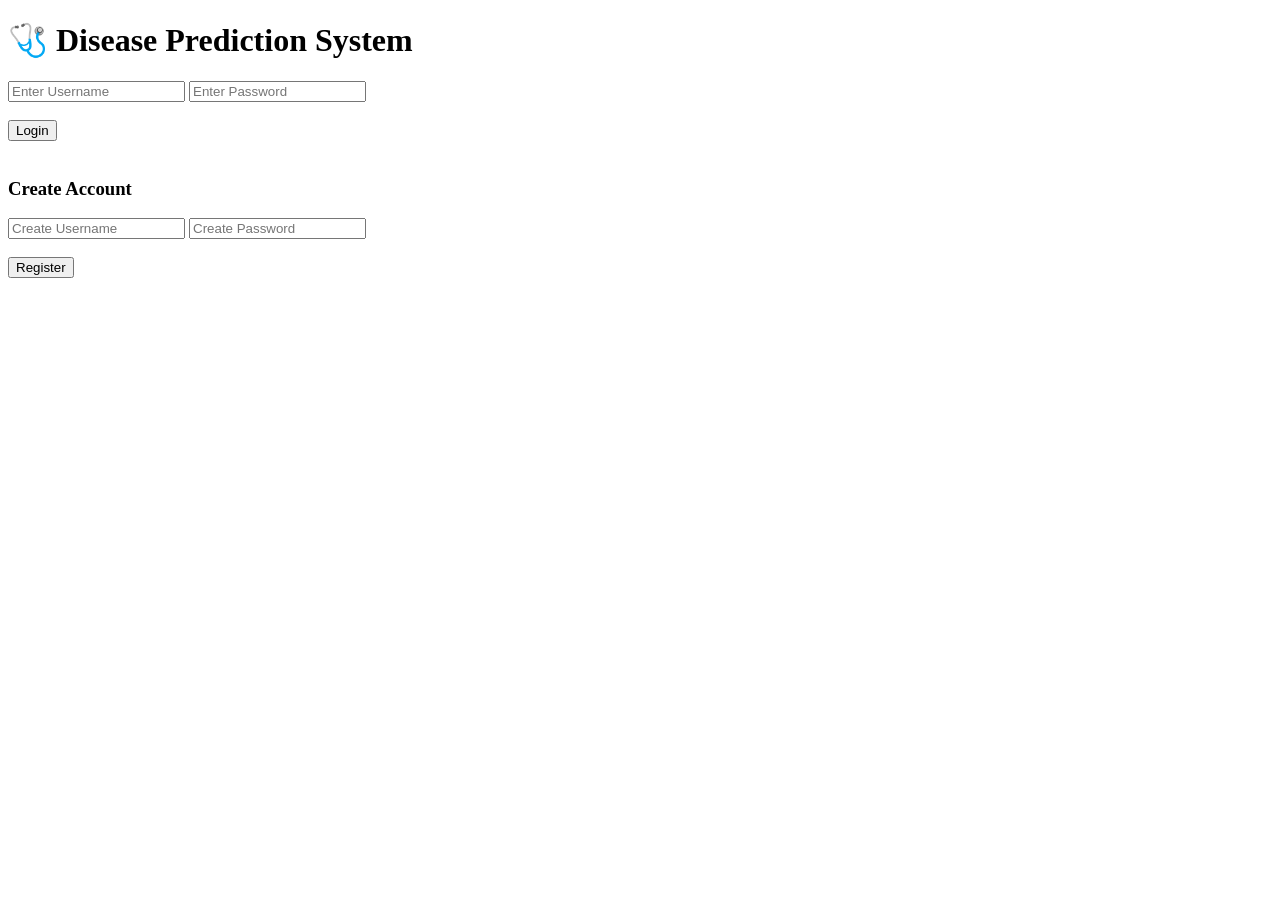
==== index.html @ 25f56afa "Create index.html" ====
<!DOCTYPE html>
<html>
<head>
<title>Disease Prediction System</title>
<link rel="stylesheet" href="style.css">
</head>

<body>

<div id="doors">
<div class="door left"></div>
<div class="door right"></div>
</div>

<div class="login-box">

<h1>🩺 Disease Prediction System</h1>

<input type="text" id="username" placeholder="Enter Username">
<input type="password" id="password" placeholder="Enter Password">

<br><br>

<button onclick="login()">Login</button>

<br><br>

<h3>Create Account</h3>

<input type="text" id="newuser" placeholder="Create Username">
<input type="password" id="newpass" placeholder="Create Password">

<br><br>

<button onclick="register()">Register</button>

</div>

<script src="script.js"></script>

</body>
</html>
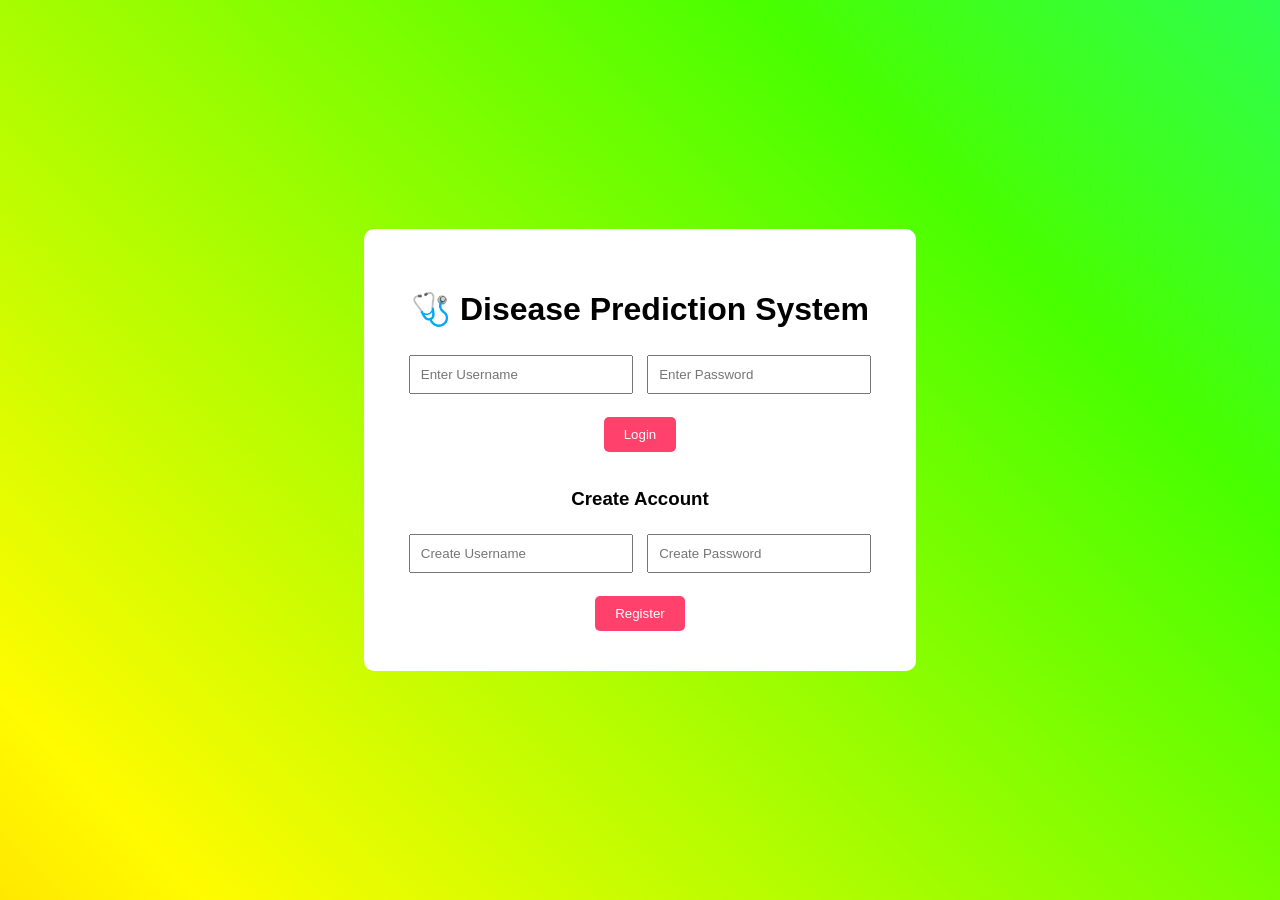
==== commit 8f42c423: "Update index.html" ====
--- a/index.html
+++ b/index.html
@@ -7,16 +7,12 @@
 
 <body>
 
-<div id="doors">
-<div class="door left"></div>
-<div class="door right"></div>
-</div>
-
 <div class="login-box">
 
 <h1>🩺 Disease Prediction System</h1>
 
 <input type="text" id="username" placeholder="Enter Username">
+
 <input type="password" id="password" placeholder="Enter Password">
 
 <br><br>
@@ -28,6 +24,7 @@
 <h3>Create Account</h3>
 
 <input type="text" id="newuser" placeholder="Create Username">
+
 <input type="password" id="newpass" placeholder="Create Password">
 
 <br><br>
--- a/style.css
+++ b/style.css
@@ -0,0 +1,86 @@
+body{
+
+margin:0;
+font-family:Arial;
+height:100vh;
+display:flex;
+justify-content:center;
+align-items:center;
+
+background:linear-gradient(45deg,#ff0000,#ff7300,#fffb00,#48ff00,#00ffd5,#002bff,#7a00ff);
+background-size:400% 400%;
+animation:colors 10s infinite;
+}
+
+@keyframes colors{
+
+0%{background-position:0% 50%;}
+50%{background-position:100% 50%;}
+100%{background-position:0% 50%;}
+
+}
+
+.login-box{
+
+background:white;
+padding:40px;
+border-radius:10px;
+text-align:center;
+z-index:1;
+
+}
+
+input{
+
+padding:10px;
+margin:5px;
+width:200px;
+
+}
+
+button{
+
+padding:10px 20px;
+background:#ff416c;
+color:white;
+border:none;
+border-radius:5px;
+cursor:pointer;
+
+}
+
+#doors{
+
+position:fixed;
+width:100%;
+height:100%;
+top:0;
+left:0;
+z-index:10;
+
+}
+
+.door{
+
+position:absolute;
+width:50%;
+height:100%;
+background:black;
+transition:2s;
+
+}
+
+.left{left:0;}
+.right{right:0;}
+
+.open .left{
+
+transform:translateX(-100%);
+
+}
+
+.open .right{
+
+transform:translateX(100%);
+
+}
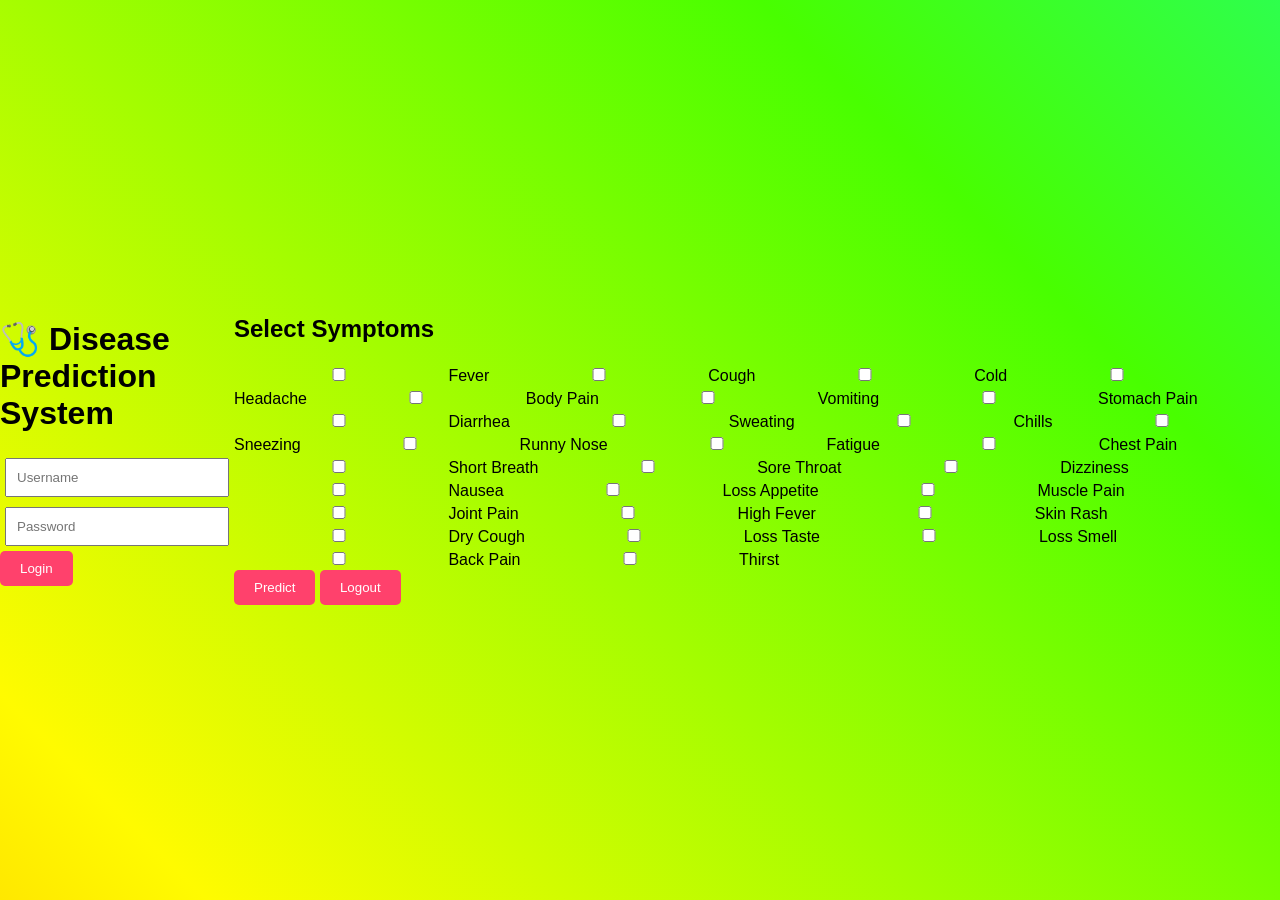
==== commit e9b95378: "Update index.html" ====
--- a/index.html
+++ b/index.html
@@ -7,29 +7,61 @@
 
 <body>
 
-<div class="login-box">
+<div class="login" id="loginPage">
 
 <h1>🩺 Disease Prediction System</h1>
 
-<input type="text" id="username" placeholder="Enter Username">
-
-<input type="password" id="password" placeholder="Enter Password">
-
-<br><br>
+<input type="text" id="username" placeholder="Username">
+<input type="password" id="password" placeholder="Password">
 
 <button onclick="login()">Login</button>
 
-<br><br>
+<p id="loginMsg"></p>
 
-<h3>Create Account</h3>
+</div>
 
-<input type="text" id="newuser" placeholder="Create Username">
 
-<input type="password" id="newpass" placeholder="Create Password">
+<div class="main" id="mainPage">
 
-<br><br>
+<h2>Select Symptoms</h2>
 
-<button onclick="register()">Register</button>
+<div class="symptoms">
+
+<label><input type="checkbox" value="Fever"> Fever</label>
+<label><input type="checkbox" value="Cough"> Cough</label>
+<label><input type="checkbox" value="Cold"> Cold</label>
+<label><input type="checkbox" value="Headache"> Headache</label>
+<label><input type="checkbox" value="Body Pain"> Body Pain</label>
+<label><input type="checkbox" value="Vomiting"> Vomiting</label>
+<label><input type="checkbox" value="Stomach Pain"> Stomach Pain</label>
+<label><input type="checkbox" value="Diarrhea"> Diarrhea</label>
+<label><input type="checkbox" value="Sweating"> Sweating</label>
+<label><input type="checkbox" value="Chills"> Chills</label>
+<label><input type="checkbox" value="Sneezing"> Sneezing</label>
+<label><input type="checkbox" value="Runny Nose"> Runny Nose</label>
+<label><input type="checkbox" value="Fatigue"> Fatigue</label>
+<label><input type="checkbox" value="Chest Pain"> Chest Pain</label>
+<label><input type="checkbox" value="Short Breath"> Short Breath</label>
+<label><input type="checkbox" value="Sore Throat"> Sore Throat</label>
+<label><input type="checkbox" value="Dizziness"> Dizziness</label>
+<label><input type="checkbox" value="Nausea"> Nausea</label>
+<label><input type="checkbox" value="Loss Appetite"> Loss Appetite</label>
+<label><input type="checkbox" value="Muscle Pain"> Muscle Pain</label>
+<label><input type="checkbox" value="Joint Pain"> Joint Pain</label>
+<label><input type="checkbox" value="High Fever"> High Fever</label>
+<label><input type="checkbox" value="Skin Rash"> Skin Rash</label>
+<label><input type="checkbox" value="Dry Cough"> Dry Cough</label>
+<label><input type="checkbox" value="Loss Taste"> Loss Taste</label>
+<label><input type="checkbox" value="Loss Smell"> Loss Smell</label>
+<label><input type="checkbox" value="Back Pain"> Back Pain</label>
+<label><input type="checkbox" value="Thirst"> Thirst</label>
+
+</div>
+
+<button onclick="predictDisease()">Predict</button>
+<button onclick="logout()">Logout</button>
+
+<div id="results"></div>
 
 </div>
 
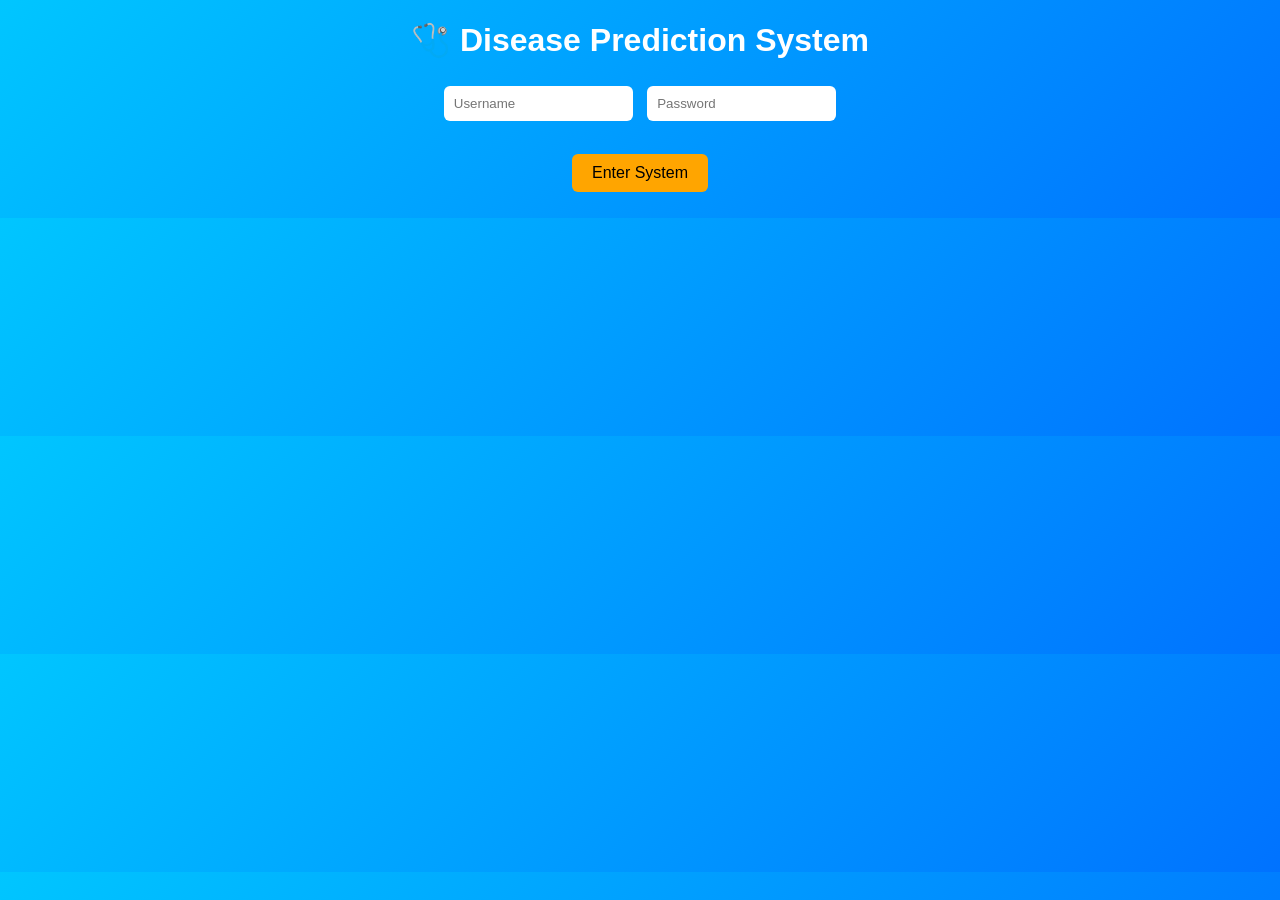
==== commit 75c3245c: "Update index.html" ====
--- a/index.html
+++ b/index.html
@@ -1,29 +1,41 @@
 <!DOCTYPE html>
 <html>
 <head>
-<title>Disease Prediction System</title>
+<title>AI Disease Prediction System</title>
 <link rel="stylesheet" href="style.css">
 </head>
 
 <body>
 
-<div class="login" id="loginPage">
+<div class="door-container" id="loginPage">
+
+<div class="door left-door"></div>
+<div class="door right-door"></div>
+
+<div class="login-box">
 
 <h1>🩺 Disease Prediction System</h1>
 
 <input type="text" id="username" placeholder="Username">
 <input type="password" id="password" placeholder="Password">
 
-<button onclick="login()">Login</button>
+<br><br>
+
+<button onclick="login()">Enter System</button>
 
 <p id="loginMsg"></p>
 
 </div>
 
+</div>
+
+
 
 <div class="main" id="mainPage">
 
-<h2>Select Symptoms</h2>
+<h1>🤖 AI Disease Prediction</h1>
+
+<h3>Select Symptoms</h3>
 
 <div class="symptoms">
 
@@ -39,27 +51,12 @@
 <label><input type="checkbox" value="Chills"> Chills</label>
 <label><input type="checkbox" value="Sneezing"> Sneezing</label>
 <label><input type="checkbox" value="Runny Nose"> Runny Nose</label>
-<label><input type="checkbox" value="Fatigue"> Fatigue</label>
-<label><input type="checkbox" value="Chest Pain"> Chest Pain</label>
-<label><input type="checkbox" value="Short Breath"> Short Breath</label>
-<label><input type="checkbox" value="Sore Throat"> Sore Throat</label>
-<label><input type="checkbox" value="Dizziness"> Dizziness</label>
-<label><input type="checkbox" value="Nausea"> Nausea</label>
-<label><input type="checkbox" value="Loss Appetite"> Loss Appetite</label>
-<label><input type="checkbox" value="Muscle Pain"> Muscle Pain</label>
-<label><input type="checkbox" value="Joint Pain"> Joint Pain</label>
-<label><input type="checkbox" value="High Fever"> High Fever</label>
-<label><input type="checkbox" value="Skin Rash"> Skin Rash</label>
-<label><input type="checkbox" value="Dry Cough"> Dry Cough</label>
-<label><input type="checkbox" value="Loss Taste"> Loss Taste</label>
-<label><input type="checkbox" value="Loss Smell"> Loss Smell</label>
-<label><input type="checkbox" value="Back Pain"> Back Pain</label>
-<label><input type="checkbox" value="Thirst"> Thirst</label>
 
 </div>
 
-<button onclick="predictDisease()">Predict</button>
-<button onclick="logout()">Logout</button>
+<br>
+
+<button onclick="predictDisease()">Predict Disease</button>
 
 <div id="results"></div>
 
--- a/style.css
+++ b/style.css
@@ -1,32 +1,15 @@
 body{
 
-margin:0;
 font-family:Arial;
-height:100vh;
-display:flex;
-justify-content:center;
-align-items:center;
-
-background:linear-gradient(45deg,#ff0000,#ff7300,#fffb00,#48ff00,#00ffd5,#002bff,#7a00ff);
-background-size:400% 400%;
-animation:colors 10s infinite;
-}
-
-@keyframes colors{
-
-0%{background-position:0% 50%;}
-50%{background-position:100% 50%;}
-100%{background-position:0% 50%;}
+background:linear-gradient(135deg,#00c6ff,#0072ff);
+text-align:center;
+color:white;
 
 }
 
-.login-box{
+.login{
 
-background:white;
-padding:40px;
-border-radius:10px;
-text-align:center;
-z-index:1;
+margin-top:120px;
 
 }
 
@@ -34,53 +17,55 @@
 
 padding:10px;
 margin:5px;
-width:200px;
+border:none;
+border-radius:6px;
 
 }
 
 button{
 
 padding:10px 20px;
-background:#ff416c;
-color:white;
+margin:10px;
 border:none;
-border-radius:5px;
+border-radius:6px;
+background:orange;
 cursor:pointer;
+font-size:16px;
 
 }
 
-#doors{
+.main{
 
-position:fixed;
-width:100%;
-height:100%;
-top:0;
-left:0;
-z-index:10;
+display:none;
+margin-top:30px;
 
 }
 
-.door{
+.symptoms{
 
-position:absolute;
-width:50%;
-height:100%;
-background:black;
-transition:2s;
+display:grid;
+grid-template-columns:repeat(4,1fr);
+gap:10px;
+margin:20px;
 
 }
 
-.left{left:0;}
-.right{right:0;}
+label{
 
-.open .left{
-
-transform:translateX(-100%);
+background:white;
+color:black;
+padding:10px;
+border-radius:6px;
 
 }
 
-.open .right{
+.card{
 
-transform:translateX(100%);
-
+background:white;
+color:black;
+padding:15px;
+margin:15px;
+border-radius:10px;
+width:250px;
+display:inline-block;
 }
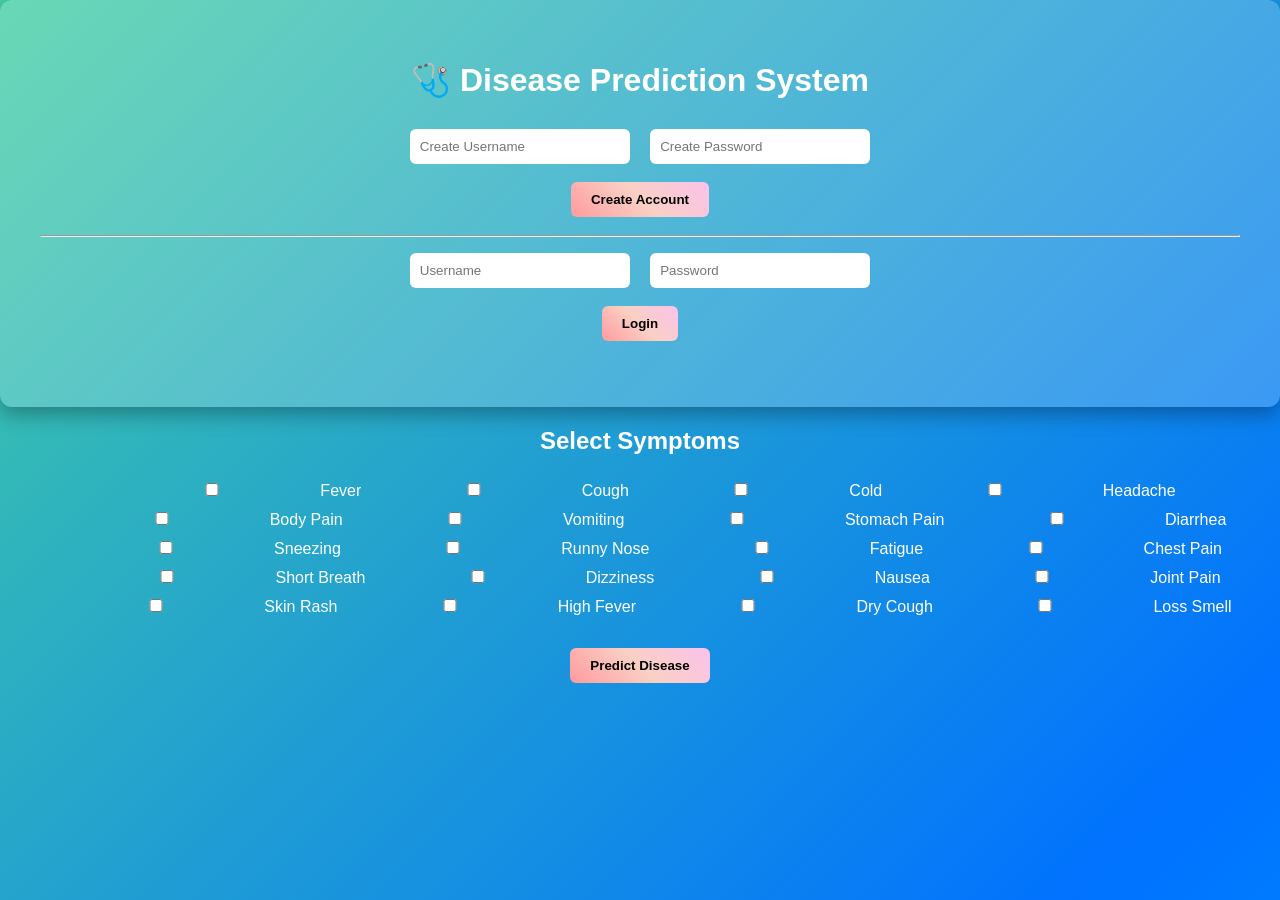
==== commit 298a14fe: "Update index.html" ====
--- a/index.html
+++ b/index.html
@@ -7,50 +7,57 @@
 
 <body>
 
-<div class="door-container" id="loginPage">
-
-<div class="door left-door"></div>
-<div class="door right-door"></div>
-
 <div class="login-box">
 
 <h1>🩺 Disease Prediction System</h1>
 
+<input type="text" id="newUser" placeholder="Create Username">
+<input type="password" id="newPass" placeholder="Create Password">
+
+<br>
+
+<button onclick="createAccount()">Create Account</button>
+
+<hr>
+
 <input type="text" id="username" placeholder="Username">
 <input type="password" id="password" placeholder="Password">
 
-<br><br>
+<br>
 
-<button onclick="login()">Enter System</button>
+<button onclick="login()">Login</button>
 
-<p id="loginMsg"></p>
-
-</div>
+<p id="msg"></p>
 
 </div>
 
 
-
 <div class="main" id="mainPage">
 
-<h1>🤖 AI Disease Prediction</h1>
-
-<h3>Select Symptoms</h3>
+<h2>Select Symptoms</h2>
 
 <div class="symptoms">
 
-<label><input type="checkbox" value="Fever"> Fever</label>
-<label><input type="checkbox" value="Cough"> Cough</label>
-<label><input type="checkbox" value="Cold"> Cold</label>
-<label><input type="checkbox" value="Headache"> Headache</label>
-<label><input type="checkbox" value="Body Pain"> Body Pain</label>
-<label><input type="checkbox" value="Vomiting"> Vomiting</label>
-<label><input type="checkbox" value="Stomach Pain"> Stomach Pain</label>
-<label><input type="checkbox" value="Diarrhea"> Diarrhea</label>
-<label><input type="checkbox" value="Sweating"> Sweating</label>
-<label><input type="checkbox" value="Chills"> Chills</label>
-<label><input type="checkbox" value="Sneezing"> Sneezing</label>
-<label><input type="checkbox" value="Runny Nose"> Runny Nose</label>
+<label><input type="checkbox" value="Fever">Fever</label>
+<label><input type="checkbox" value="Cough">Cough</label>
+<label><input type="checkbox" value="Cold">Cold</label>
+<label><input type="checkbox" value="Headache">Headache</label>
+<label><input type="checkbox" value="Body Pain">Body Pain</label>
+<label><input type="checkbox" value="Vomiting">Vomiting</label>
+<label><input type="checkbox" value="Stomach Pain">Stomach Pain</label>
+<label><input type="checkbox" value="Diarrhea">Diarrhea</label>
+<label><input type="checkbox" value="Sneezing">Sneezing</label>
+<label><input type="checkbox" value="Runny Nose">Runny Nose</label>
+<label><input type="checkbox" value="Fatigue">Fatigue</label>
+<label><input type="checkbox" value="Chest Pain">Chest Pain</label>
+<label><input type="checkbox" value="Short Breath">Short Breath</label>
+<label><input type="checkbox" value="Dizziness">Dizziness</label>
+<label><input type="checkbox" value="Nausea">Nausea</label>
+<label><input type="checkbox" value="Joint Pain">Joint Pain</label>
+<label><input type="checkbox" value="Skin Rash">Skin Rash</label>
+<label><input type="checkbox" value="High Fever">High Fever</label>
+<label><input type="checkbox" value="Dry Cough">Dry Cough</label>
+<label><input type="checkbox" value="Loss Smell">Loss Smell</label>
 
 </div>
 
--- a/style.css
+++ b/style.css
@@ -1,26 +1,59 @@
 body{
-
+margin:0;
 font-family:Arial;
-background:linear-gradient(135deg,#00c6ff,#0072ff);
 text-align:center;
 color:white;
 
+/* Animated background */
+
+background: linear-gradient(-45deg,#ff6a00,#ee0979,#00c6ff,#0072ff,#43cea2);
+background-size: 400% 400%;
+animation: gradientBG 10s ease infinite;
+
 }
 
-.login{
+/* Gradient animation */
 
-margin-top:120px;
+@keyframes gradientBG{
+
+0%{
+background-position:0% 50%;
+}
+
+50%{
+background-position:100% 50%;
+}
+
+100%{
+background-position:0% 50%;
+}
 
 }
+
+/* LOGIN BOX */
+
+.login-box{
+
+background:rgba(255,255,255,0.2);
+padding:40px;
+border-radius:12px;
+box-shadow:0 8px 20px rgba(0,0,0,0.3);
+
+}
+
+/* INPUT */
 
 input{
 
 padding:10px;
-margin:5px;
+margin:8px;
+border-radius:6px;
 border:none;
-border-radius:6px;
+width:200px;
 
 }
+
+/* BUTTON */
 
 button{
 
@@ -28,44 +61,42 @@
 margin:10px;
 border:none;
 border-radius:6px;
-background:orange;
+
+/* colorful button */
+
+background:linear-gradient(45deg,#ff9a9e,#fad0c4,#fbc2eb);
+color:black;
+font-weight:bold;
 cursor:pointer;
-font-size:16px;
 
 }
 
-.main{
+/* DASHBOARD CARDS */
 
-display:none;
-margin-top:30px;
+.dash-card{
+
+background:linear-gradient(135deg,#a1c4fd,#c2e9fb);
+padding:25px;
+border-radius:12px;
+color:black;
+width:200px;
+margin:10px;
+display:inline-block;
+font-weight:bold;
 
 }
 
-.symptoms{
-
-display:grid;
-grid-template-columns:repeat(4,1fr);
-gap:10px;
-margin:20px;
-
-}
-
-label{
-
-background:white;
-color:black;
-padding:10px;
-border-radius:6px;
-
-}
+/* RESULT CARD */
 
 .card{
 
-background:white;
+background:linear-gradient(135deg,#f6d365,#fda085,#ff9a9e,#a18cd1);
+padding:20px;
+margin:15px;
+border-radius:12px;
 color:black;
-padding:15px;
-margin:15px;
-border-radius:10px;
+font-weight:bold;
+display:inline-block;
 width:250px;
-display:inline-block;
+
 }
